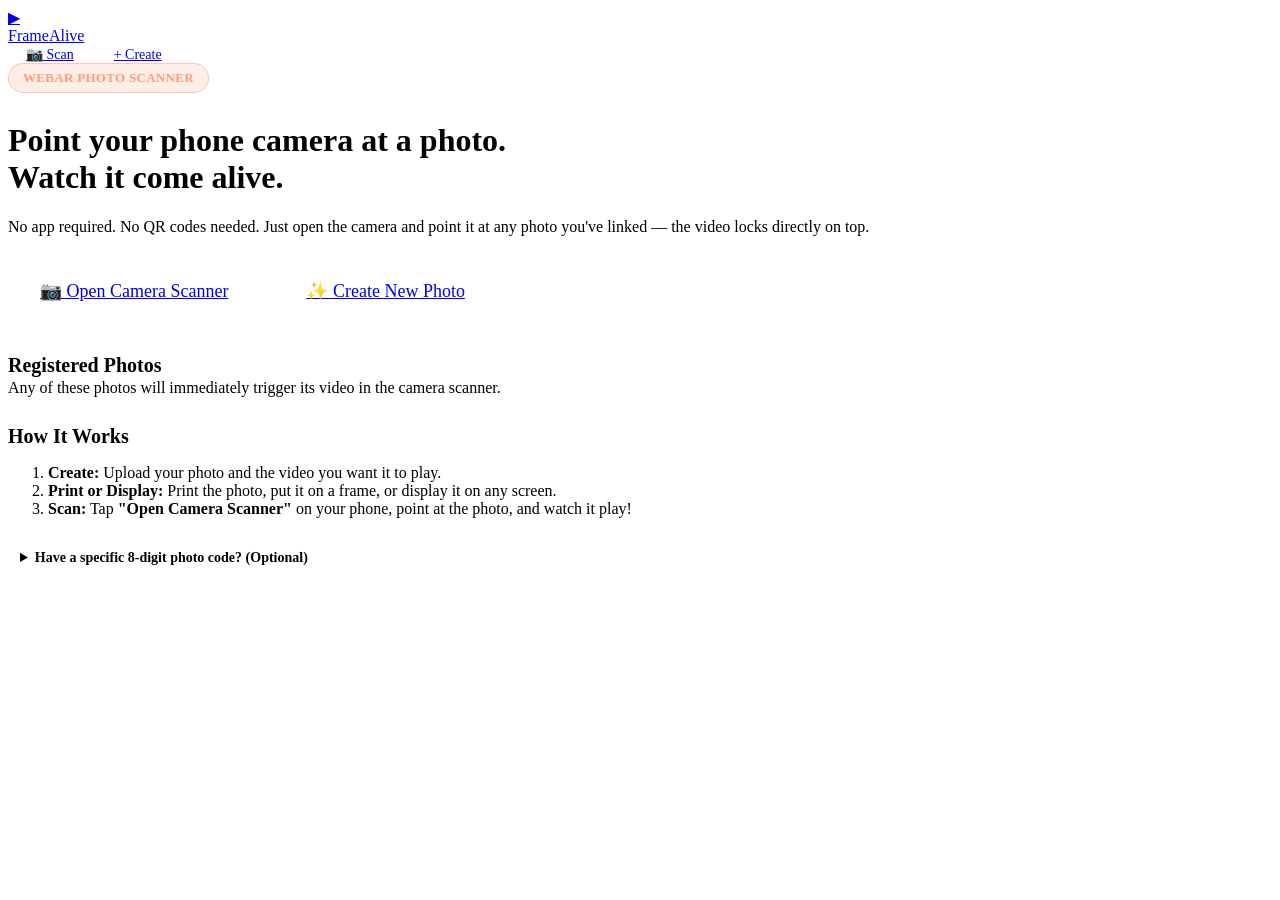
==== public/index.html @ 2992c20b "Initial commit for FrameAlive - Vercel ready" ====
<!doctype html>
<html lang="en">
<head>
  <meta charset="utf-8">
  <meta name="viewport" content="width=device-width, initial-scale=1">
  <title>FrameAlive - Bring Photos to Life with AR</title>
  <link rel="preconnect" href="https://fonts.googleapis.com">
  <link rel="preconnect" href="https://fonts.gstatic.com" crossorigin>
  <link href="https://fonts.googleapis.com/css2?family=Plus+Jakarta+Sans:wght@400;500;600;700;800&display=swap" rel="stylesheet">
  <link rel="stylesheet" href="/style.css">
  <style>
    .hero-badge {
      display: inline-flex;
      align-items: center;
      gap: 8px;
      padding: 6px 14px;
      border-radius: 999px;
      background: rgba(255, 106, 61, 0.12);
      border: 1px solid rgba(255, 106, 61, 0.3);
      color: #ff9d75;
      font-size: 13px;
      font-weight: 700;
      letter-spacing: 0.3px;
      text-transform: uppercase;
      margin-bottom: 8px;
    }
    .cta-group {
      display: flex;
      gap: 14px;
      flex-wrap: wrap;
      margin: 28px 0 10px;
    }
    .cta-btn-main {
      padding: 16px 32px;
      font-size: 18px;
      border-radius: 14px;
    }
  </style>
</head>
<body>
  <header class="top">
    <a class="logo" href="/">
      <div class="logo-icon">▶</div>
      Frame<span>Alive</span>
    </a>
    <div class="header-actions">
      <a class="btn" href="/scan" style="padding:10px 18px;font-size:14px">📷 Scan</a>
      <a class="btn secondary" href="/create.html" style="padding:10px 18px;font-size:14px">+ Create</a>
    </div>
  </header>

  <main class="wrap">
    <div class="hero-badge">WebAR Photo Scanner</div>
    <h1>Point your phone camera at a photo.<br>Watch it come alive.</h1>
    <p class="lead">
      No app required. No QR codes needed. Just open the camera and point it at any photo you've linked — the video locks directly on top.
    </p>

    <div class="cta-group">
      <a class="btn cta-btn-main" href="/scan">
        📷 Open Camera Scanner
      </a>
      <a class="btn secondary cta-btn-main" href="/create.html">
        ✨ Create New Photo
      </a>
    </div>

    <!-- Active Gallery Section -->
    <div class="card" id="gallerySection" style="margin-top:36px">
      <div style="display:flex;justify-content:space-between;align-items:center;flex-wrap:wrap;gap:8px">
        <div>
          <h2 style="margin:0;font-size:20px">Registered Photos</h2>
          <p class="hint" style="margin:2px 0 0">Any of these photos will immediately trigger its video in the camera scanner.</p>
        </div>
        <span id="galleryCount" style="color:var(--accent-2);font-weight:700;font-size:14px">Loading...</span>
      </div>
      <div id="galleryGrid" class="gallery-grid"></div>
    </div>

    <!-- How It Works -->
    <div class="card" style="margin-top:28px">
      <h2 style="margin:0 0 16px;font-size:20px">How It Works</h2>
      <ol class="steps">
        <li>
          <div>
            <b>Create:</b> Upload your photo and the video you want it to play.
          </div>
        </li>
        <li>
          <div>
            <b>Print or Display:</b> Print the photo, put it on a frame, or display it on any screen.
          </div>
        </li>
        <li>
          <div>
            <b>Scan:</b> Tap <b>"Open Camera Scanner"</b> on your phone, point at the photo, and watch it play!
          </div>
        </li>
      </ol>
    </div>

    <!-- Optional Code Form (Collapsed Helper) -->
    <details style="margin-top:20px;padding:12px;color:var(--text-muted);font-size:14px;">
      <summary style="cursor:pointer;font-weight:600">Have a specific 8-digit photo code? (Optional)</summary>
      <form id="codeForm" class="row" style="margin-top:12px">
        <input id="code" type="text" placeholder="e.g. 8dc67749" maxlength="8" style="flex:1" autocomplete="off">
        <button class="btn secondary" type="submit">Open Link</button>
      </form>
    </details>
  </main>

  <script>
    // Load registered experiences and render preview gallery
    async function loadGallery() {
      try {
        const res = await fetch("/api/experiences");
        if (!res.ok) throw new Error();
        const data = await res.json();
        const exps = data.experiences || [];
        const countEl = document.getElementById("galleryCount");
        const grid = document.getElementById("galleryGrid");

        countEl.textContent = `${exps.length} Ready to scan`;

        if (exps.length === 0) {
          grid.innerHTML = `
            <div style="grid-column:1/-1;text-align:center;padding:24px 0;color:var(--text-muted)">
              No photos created yet. <a href="/create.html" style="color:var(--accent-2)">Create your first one!</a>
            </div>
          `;
          return;
        }

        grid.innerHTML = exps.map(exp => `
          <div class="gallery-card">
            <img class="gallery-thumb" src="${exp.photo_url}" alt="${exp.title}" loading="lazy">
            <div class="gallery-title">${exp.title || "Untitled"}</div>
            <a class="btn secondary" href="/scan" style="padding:8px 12px;font-size:13px;width:100%;justify-content:center">
              Scan This
            </a>
          </div>
        `).join("");
      } catch (e) {
        console.error(e);
        document.getElementById("galleryCount").textContent = "";
      }
    }

    loadGallery();

    document.getElementById("codeForm").addEventListener("submit", (e) => {
      e.preventDefault();
      const code = document.getElementById("code").value.trim().toLowerCase();
      if (/^[a-f0-9]{8}$/.test(code)) {
        location.href = "/s/" + code;
      } else {
        alert("Please enter a valid 8-character code (e.g. 8dc67749)");
      }
    });
  </script>
</body>
</html>
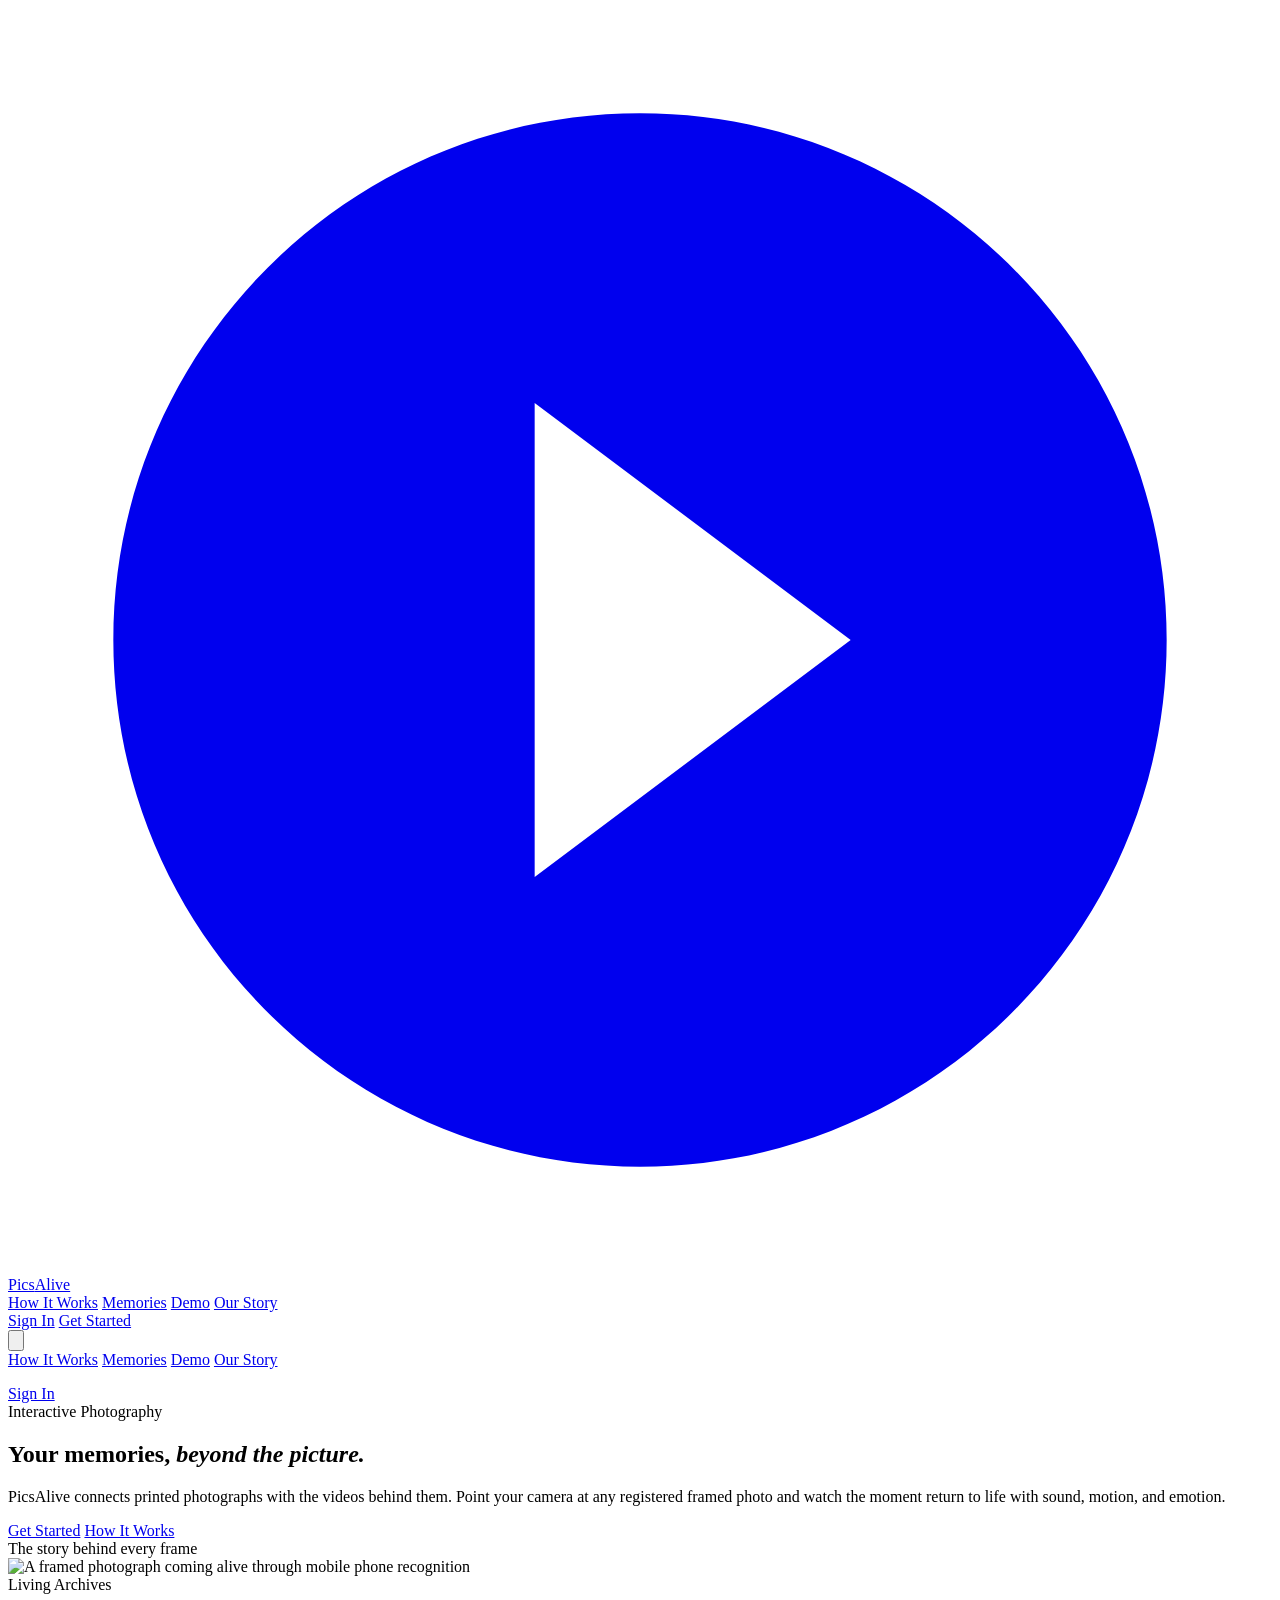
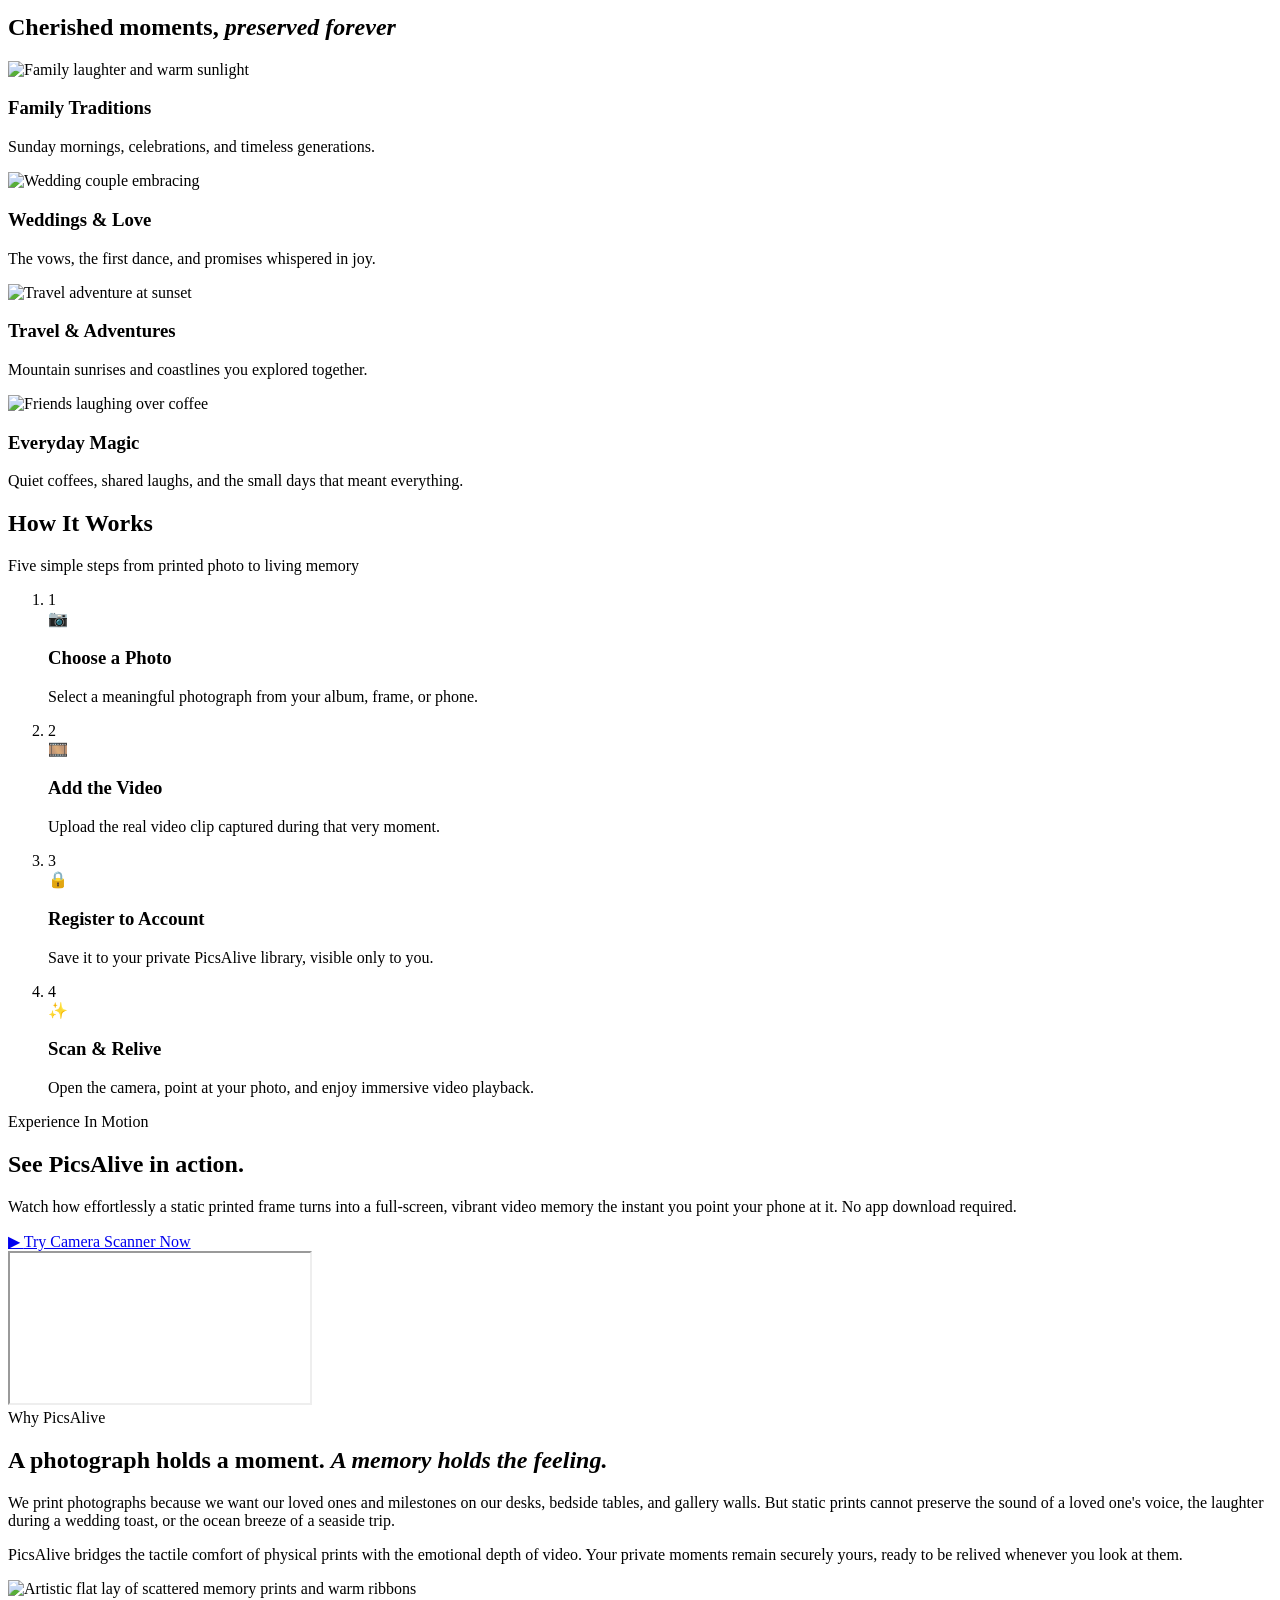
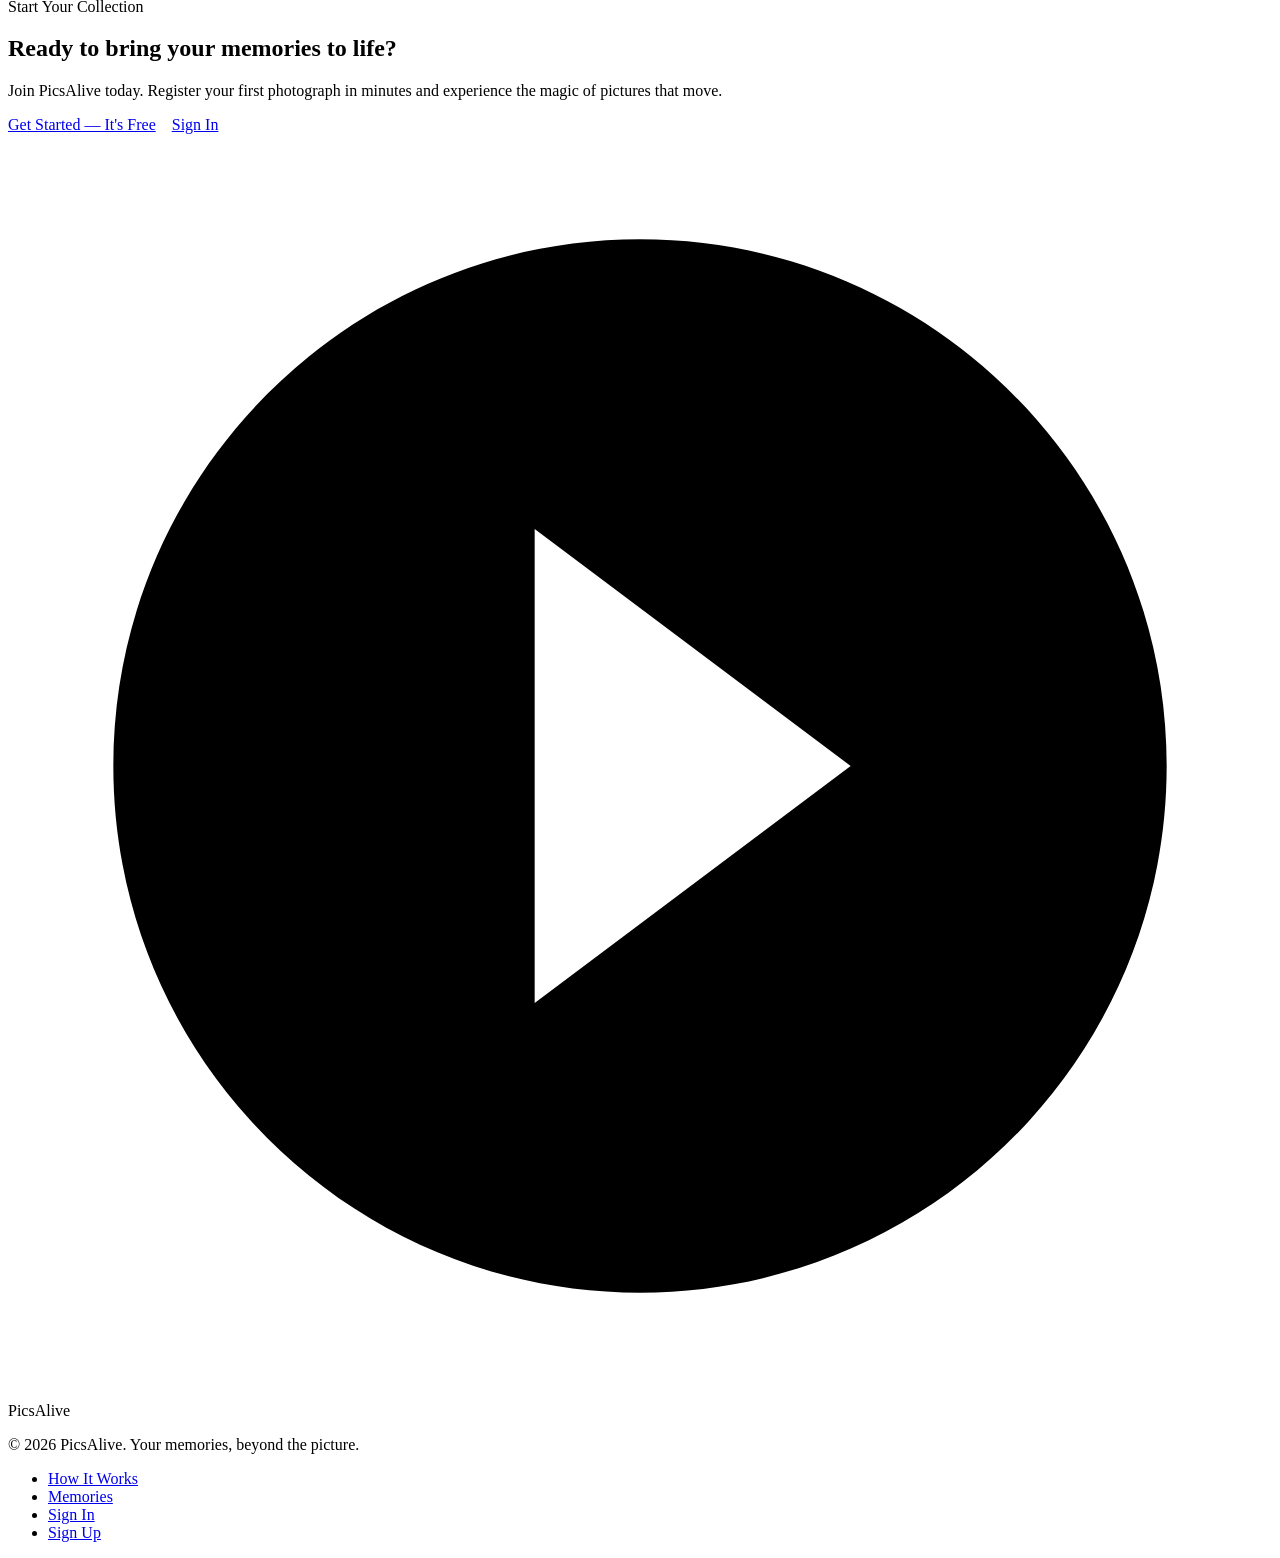
==== commit a8222252: "PicsAlive: Redesign, rebrand, Firebase auth & user-isolated memories" ====
--- a/public/index.html
+++ b/public/index.html
@@ -3,158 +3,316 @@
 <head>
   <meta charset="utf-8">
   <meta name="viewport" content="width=device-width, initial-scale=1">
-  <title>FrameAlive - Bring Photos to Life with AR</title>
+  <title>PicsAlive — Your Memories, Beyond the Picture</title>
+  <meta name="description" content="Connect physical photographs with living video memories. Scan your favorite printed photos and watch them come alive with sound and motion.">
+
+  <!-- Open Graph / SEO -->
+  <meta property="og:title" content="PicsAlive — Your Memories, Beyond the Picture">
+  <meta property="og:description" content="Turn physical photographs into living, breathing memories with video playback.">
+  <meta property="og:type" content="website">
+
+  <!-- Fonts & Stylesheet -->
   <link rel="preconnect" href="https://fonts.googleapis.com">
   <link rel="preconnect" href="https://fonts.gstatic.com" crossorigin>
-  <link href="https://fonts.googleapis.com/css2?family=Plus+Jakarta+Sans:wght@400;500;600;700;800&display=swap" rel="stylesheet">
+  <link href="https://fonts.googleapis.com/css2?family=Inter:wght@300;400;500;600;700&family=Playfair+Display:ital,wght@0,400;0,500;0,600;0,700;1,400;1,500;1,600;1,700&display=swap" rel="stylesheet">
   <link rel="stylesheet" href="/style.css">
-  <style>
-    .hero-badge {
-      display: inline-flex;
-      align-items: center;
-      gap: 8px;
-      padding: 6px 14px;
-      border-radius: 999px;
-      background: rgba(255, 106, 61, 0.12);
-      border: 1px solid rgba(255, 106, 61, 0.3);
-      color: #ff9d75;
-      font-size: 13px;
-      font-weight: 700;
-      letter-spacing: 0.3px;
-      text-transform: uppercase;
-      margin-bottom: 8px;
-    }
-    .cta-group {
-      display: flex;
-      gap: 14px;
-      flex-wrap: wrap;
-      margin: 28px 0 10px;
-    }
-    .cta-btn-main {
-      padding: 16px 32px;
-      font-size: 18px;
-      border-radius: 14px;
-    }
-  </style>
 </head>
 <body>
-  <header class="top">
-    <a class="logo" href="/">
-      <div class="logo-icon">▶</div>
-      Frame<span>Alive</span>
-    </a>
-    <div class="header-actions">
-      <a class="btn" href="/scan" style="padding:10px 18px;font-size:14px">📷 Scan</a>
-      <a class="btn secondary" href="/create.html" style="padding:10px 18px;font-size:14px">+ Create</a>
+
+  <!-- Navigation Bar -->
+  <header class="nav" id="topNav">
+    <div class="container nav__inner">
+      <a class="nav__logo" href="/" aria-label="PicsAlive Home">
+        <span class="nav__logo-icon">
+          <svg viewBox="0 0 24 24" fill="currentColor">
+            <path d="M12 2C6.48 2 2 6.48 2 12s4.48 10 10 10 10-4.48 10-10S17.52 2 12 2zm-2 14.5v-9l6 4.5-6 4.5z"/>
+          </svg>
+        </span>
+        Pics<span>Alive</span>
+      </a>
+
+      <nav class="nav__links" id="navLinks">
+        <a href="#how-it-works">How It Works</a>
+        <a href="#memories">Memories</a>
+        <a href="#demo">Demo</a>
+        <a href="#about">Our Story</a>
+      </nav>
+
+      <div class="nav__actions" id="navActions">
+        <a class="nav__signin" href="/signin.html" id="navSignInLink">Sign In</a>
+        <a class="btn btn--primary btn--sm" href="/signup.html" id="navCtaLink">Get Started</a>
+      </div>
+
+      <!-- Mobile Hamburger Toggle -->
+      <button class="nav__toggle" id="menuToggle" aria-label="Toggle navigation menu">
+        <svg viewBox="0 0 24 24" fill="none" stroke="currentColor" stroke-width="2" stroke-linecap="round">
+          <line x1="3" y1="12" x2="21" y2="12"></line>
+          <line x1="3" y1="6" x2="21" y2="6"></line>
+          <line x1="3" y1="18" x2="21" y2="18"></line>
+        </svg>
+      </button>
+    </div>
+
+    <!-- Mobile Dropdown -->
+    <div class="nav__mobile" id="mobileMenu">
+      <a href="#how-it-works" class="mobile-nav-link">How It Works</a>
+      <a href="#memories" class="mobile-nav-link">Memories</a>
+      <a href="#demo" class="mobile-nav-link">Demo</a>
+      <a href="#about" class="mobile-nav-link">Our Story</a>
+      <hr style="border: none; border-top: 1px solid var(--border-light); margin: 8px 0;">
+      <a href="/signin.html">Sign In</a>
+      <a href="/signup.html" class="btn btn--primary" style="text-align: center; color: #fff;">Get Started</a>
     </div>
   </header>
 
-  <main class="wrap">
-    <div class="hero-badge">WebAR Photo Scanner</div>
-    <h1>Point your phone camera at a photo.<br>Watch it come alive.</h1>
-    <p class="lead">
-      No app required. No QR codes needed. Just open the camera and point it at any photo you've linked — the video locks directly on top.
-    </p>
-
-    <div class="cta-group">
-      <a class="btn cta-btn-main" href="/scan">
-        📷 Open Camera Scanner
-      </a>
-      <a class="btn secondary cta-btn-main" href="/create.html">
-        ✨ Create New Photo
-      </a>
-    </div>
-
-    <!-- Active Gallery Section -->
-    <div class="card" id="gallerySection" style="margin-top:36px">
-      <div style="display:flex;justify-content:space-between;align-items:center;flex-wrap:wrap;gap:8px">
-        <div>
-          <h2 style="margin:0;font-size:20px">Registered Photos</h2>
-          <p class="hint" style="margin:2px 0 0">Any of these photos will immediately trigger its video in the camera scanner.</p>
-        </div>
-        <span id="galleryCount" style="color:var(--accent-2);font-weight:700;font-size:14px">Loading...</span>
-      </div>
-      <div id="galleryGrid" class="gallery-grid"></div>
-    </div>
-
-    <!-- How It Works -->
-    <div class="card" style="margin-top:28px">
-      <h2 style="margin:0 0 16px;font-size:20px">How It Works</h2>
+  <!-- Hero Section -->
+  <section class="hero section--ivory">
+    <div class="container hero__inner">
+      <div class="hero__content">
+        <span class="label label--burgundy">Interactive Photography</span>
+        <h1 class="hero__title">
+          Your memories,
+          <em>beyond the picture.</em>
+        </h1>
+        <p class="hero__subtitle">
+          PicsAlive connects printed photographs with the videos behind them. Point your camera at any registered framed photo and watch the moment return to life with sound, motion, and emotion.
+        </p>
+
+        <div class="hero__buttons">
+          <a class="btn btn--primary btn--lg" href="/signup.html">Get Started</a>
+          <a class="btn btn--secondary btn--lg" href="#how-it-works">How It Works</a>
+        </div>
+
+        <div class="hero__tagline">
+          The story behind every frame
+        </div>
+      </div>
+
+      <div class="hero__image">
+        <img src="/images/hero-frame.jpg" alt="A framed photograph coming alive through mobile phone recognition" width="520" height="520">
+      </div>
+    </div>
+  </section>
+
+  <!-- Memory Showcase -->
+  <section class="section section--cream memories" id="memories">
+    <div class="container">
+      <span class="label">Living Archives</span>
+      <h2 class="memories__title">
+        Cherished moments, <em>preserved forever</em>
+      </h2>
+
+      <div class="memories__grid">
+        <div class="memory-card">
+          <img class="memory-card__image" src="/images/memory-family.jpg" alt="Family laughter and warm sunlight" loading="lazy">
+          <h3 class="memory-card__title">Family Traditions</h3>
+          <p class="memory-card__desc">Sunday mornings, celebrations, and timeless generations.</p>
+        </div>
+
+        <div class="memory-card">
+          <img class="memory-card__image" src="/images/memory-wedding.jpg" alt="Wedding couple embracing" loading="lazy">
+          <h3 class="memory-card__title">Weddings & Love</h3>
+          <p class="memory-card__desc">The vows, the first dance, and promises whispered in joy.</p>
+        </div>
+
+        <div class="memory-card">
+          <img class="memory-card__image" src="/images/memory-travel.jpg" alt="Travel adventure at sunset" loading="lazy">
+          <h3 class="memory-card__title">Travel & Adventures</h3>
+          <p class="memory-card__desc">Mountain sunrises and coastlines you explored together.</p>
+        </div>
+
+        <div class="memory-card">
+          <img class="memory-card__image" src="/images/memory-everyday.jpg" alt="Friends laughing over coffee" loading="lazy">
+          <h3 class="memory-card__title">Everyday Magic</h3>
+          <p class="memory-card__desc">Quiet coffees, shared laughs, and the small days that meant everything.</p>
+        </div>
+      </div>
+    </div>
+  </section>
+
+  <!-- How It Works Section -->
+  <section class="section section--ivory how-it-works" id="how-it-works">
+    <div class="container">
+      <h2 class="how-it-works__title">How It Works</h2>
+      <p class="how-it-works__subtitle">Five simple steps from printed photo to living memory</p>
+
       <ol class="steps">
-        <li>
-          <div>
-            <b>Create:</b> Upload your photo and the video you want it to play.
-          </div>
+        <li class="step">
+          <div class="step__number">1</div>
+          <div class="step__icon">📷</div>
+          <h3 class="step__title">Choose a Photo</h3>
+          <p class="step__desc">Select a meaningful photograph from your album, frame, or phone.</p>
         </li>
-        <li>
-          <div>
-            <b>Print or Display:</b> Print the photo, put it on a frame, or display it on any screen.
-          </div>
+
+        <li class="step">
+          <div class="step__number">2</div>
+          <div class="step__icon">🎞️</div>
+          <h3 class="step__title">Add the Video</h3>
+          <p class="step__desc">Upload the real video clip captured during that very moment.</p>
         </li>
-        <li>
-          <div>
-            <b>Scan:</b> Tap <b>"Open Camera Scanner"</b> on your phone, point at the photo, and watch it play!
-          </div>
+
+        <li class="step">
+          <div class="step__number">3</div>
+          <div class="step__icon">🔒</div>
+          <h3 class="step__title">Register to Account</h3>
+          <p class="step__desc">Save it to your private PicsAlive library, visible only to you.</p>
+        </li>
+
+        <li class="step">
+          <div class="step__number">4</div>
+          <div class="step__icon">✨</div>
+          <h3 class="step__title">Scan & Relive</h3>
+          <p class="step__desc">Open the camera, point at your photo, and enjoy immersive video playback.</p>
         </li>
       </ol>
     </div>
-
-    <!-- Optional Code Form (Collapsed Helper) -->
-    <details style="margin-top:20px;padding:12px;color:var(--text-muted);font-size:14px;">
-      <summary style="cursor:pointer;font-weight:600">Have a specific 8-digit photo code? (Optional)</summary>
-      <form id="codeForm" class="row" style="margin-top:12px">
-        <input id="code" type="text" placeholder="e.g. 8dc67749" maxlength="8" style="flex:1" autocomplete="off">
-        <button class="btn secondary" type="submit">Open Link</button>
-      </form>
-    </details>
-  </main>
+  </section>
+
+  <!-- Configurable YouTube Demonstration Video Section -->
+  <section class="section section--blue demo" id="demo">
+    <div class="container demo__inner">
+      <div class="demo__content">
+        <span class="label label--burgundy">Experience In Motion</span>
+        <h2 class="demo__title">See PicsAlive in action.</h2>
+        <p class="demo__desc">
+          Watch how effortlessly a static printed frame turns into a full-screen, vibrant video memory the instant you point your phone at it. No app download required.
+        </p>
+
+        <a class="demo__play-btn" href="/scan.html">
+          <span class="demo__play-icon">▶</span>
+          <span>Try Camera Scanner Now</span>
+        </a>
+      </div>
+
+      <div class="demo__video-wrap" id="demoVideoContainer">
+        <!-- Embedded responsive YouTube player injected via script below -->
+        <iframe
+          id="demoIframe"
+          src="https://www.youtube-nocookie.com/embed/dQw4w9WgXcQ?rel=0&modestbranding=1"
+          title="PicsAlive Demo"
+          allow="accelerometer; autoplay; clipboard-write; encrypted-media; gyroscope; picture-in-picture"
+          allowfullscreen>
+        </iframe>
+      </div>
+    </div>
+  </section>
+
+  <!-- Emotional Brand Section -->
+  <section class="section section--cream emotional" id="about">
+    <div class="container emotional__inner">
+      <div class="emotional__content">
+        <span class="label">Why PicsAlive</span>
+        <h2 class="emotional__title">
+          A photograph holds a moment.
+          <em>A memory holds the feeling.</em>
+        </h2>
+        <p class="emotional__desc" style="margin-bottom: 16px;">
+          We print photographs because we want our loved ones and milestones on our desks, bedside tables, and gallery walls. But static prints cannot preserve the sound of a loved one's voice, the laughter during a wedding toast, or the ocean breeze of a seaside trip.
+        </p>
+        <p class="emotional__desc">
+          PicsAlive bridges the tactile comfort of physical prints with the emotional depth of video. Your private moments remain securely yours, ready to be relived whenever you look at them.
+        </p>
+      </div>
+
+      <div class="emotional__image">
+        <img src="/images/emotional-collage.jpg" alt="Artistic flat lay of scattered memory prints and warm ribbons" loading="lazy">
+      </div>
+    </div>
+  </section>
+
+  <!-- Final Call to Action -->
+  <section class="cta-section section--dark">
+    <div class="container">
+      <div class="cta-section__content">
+        <span class="label" style="color: var(--powder-blue);">Start Your Collection</span>
+        <h2 class="cta-section__title">
+          Ready to bring your memories to life?
+        </h2>
+        <p class="cta-section__desc">
+          Join PicsAlive today. Register your first photograph in minutes and experience the magic of pictures that move.
+        </p>
+        <div style="display: flex; gap: 16px; flex-wrap: wrap;">
+          <a class="btn btn--primary btn--lg" href="/signup.html">Get Started — It's Free</a>
+          <a class="btn btn--outline-dark btn--lg" href="/signin.html">Sign In</a>
+        </div>
+      </div>
+    </div>
+  </section>
+
+  <!-- Footer -->
+  <footer class="footer">
+    <div class="container footer__inner">
+      <div class="footer__logo">
+        <svg viewBox="0 0 24 24">
+          <path d="M12 2C6.48 2 2 6.48 2 12s4.48 10 10 10 10-4.48 10-10S17.52 2 12 2zm-2 14.5v-9l6 4.5-6 4.5z"/>
+        </svg>
+        PicsAlive
+      </div>
+
+      <p class="footer__text">
+        © 2026 PicsAlive. Your memories, beyond the picture.
+      </p>
+
+      <ul class="footer__links">
+        <li><a href="#how-it-works">How It Works</a></li>
+        <li><a href="#memories">Memories</a></li>
+        <li><a href="/signin.html">Sign In</a></li>
+        <li><a href="/signup.html">Sign Up</a></li>
+      </ul>
+    </div>
+  </footer>
+
+  <!-- Firebase & Client Modules -->
+  <script src="https://www.gstatic.com/firebasejs/10.8.0/firebase-app-compat.js"></script>
+  <script src="https://www.gstatic.com/firebasejs/10.8.0/firebase-auth-compat.js"></script>
+  <script src="https://www.gstatic.com/firebasejs/10.8.0/firebase-firestore-compat.js"></script>
+  <script src="/js/firebase-config.js"></script>
+  <script src="/js/auth.js"></script>
 
   <script>
-    // Load registered experiences and render preview gallery
-    async function loadGallery() {
-      try {
-        const res = await fetch("/api/experiences");
-        if (!res.ok) throw new Error();
-        const data = await res.json();
-        const exps = data.experiences || [];
-        const countEl = document.getElementById("galleryCount");
-        const grid = document.getElementById("galleryGrid");
-
-        countEl.textContent = `${exps.length} Ready to scan`;
-
-        if (exps.length === 0) {
-          grid.innerHTML = `
-            <div style="grid-column:1/-1;text-align:center;padding:24px 0;color:var(--text-muted)">
-              No photos created yet. <a href="/create.html" style="color:var(--accent-2)">Create your first one!</a>
-            </div>
-          `;
-          return;
+    /**
+     * CONFIGURABLE DEMO VIDEO URL:
+     * Change this YouTube URL to any video you wish to feature on the homepage.
+     */
+    const PICSALIVE_DEMO_YOUTUBE_URL = "https://www.youtube.com/watch?v=dQw4w9WgXcQ";
+
+    // Setup YouTube embed helper
+    function getYouTubeEmbedUrl(url) {
+      if (!url) return '';
+      const match = url.match(/(?:youtu\.be\/|youtube\.com\/(?:embed\/|v\/|watch\?v=|watch\?.+&v=))([\w-]{11})/);
+      return match ? `https://www.youtube-nocookie.com/embed/${match[1]}?rel=0&modestbranding=1` : url;
+    }
+
+    const iframe = document.getElementById('demoIframe');
+    if (iframe && PICSALIVE_DEMO_YOUTUBE_URL) {
+      iframe.src = getYouTubeEmbedUrl(PICSALIVE_DEMO_YOUTUBE_URL);
+    }
+
+    // Mobile menu toggle
+    const menuToggle = document.getElementById('menuToggle');
+    const mobileMenu = document.getElementById('mobileMenu');
+    if (menuToggle && mobileMenu) {
+      menuToggle.addEventListener('click', () => {
+        mobileMenu.classList.toggle('active');
+      });
+      document.querySelectorAll('.mobile-nav-link').forEach(link => {
+        link.addEventListener('click', () => mobileMenu.classList.remove('active'));
+      });
+    }
+
+    // Dynamic auth state for navigation
+    Auth.waitForUser().then(user => {
+      if (user) {
+        const signinLink = document.getElementById('navSignInLink');
+        const ctaLink = document.getElementById('navCtaLink');
+        if (signinLink) {
+          signinLink.textContent = 'Dashboard';
+          signinLink.href = '/dashboard.html';
         }
-
-        grid.innerHTML = exps.map(exp => `
-          <div class="gallery-card">
-            <img class="gallery-thumb" src="${exp.photo_url}" alt="${exp.title}" loading="lazy">
-            <div class="gallery-title">${exp.title || "Untitled"}</div>
-            <a class="btn secondary" href="/scan" style="padding:8px 12px;font-size:13px;width:100%;justify-content:center">
-              Scan This
-            </a>
-          </div>
-        `).join("");
-      } catch (e) {
-        console.error(e);
-        document.getElementById("galleryCount").textContent = "";
-      }
-    }
-
-    loadGallery();
-
-    document.getElementById("codeForm").addEventListener("submit", (e) => {
-      e.preventDefault();
-      const code = document.getElementById("code").value.trim().toLowerCase();
-      if (/^[a-f0-9]{8}$/.test(code)) {
-        location.href = "/s/" + code;
-      } else {
-        alert("Please enter a valid 8-character code (e.g. 8dc67749)");
+        if (ctaLink) {
+          ctaLink.textContent = 'My Memories';
+          ctaLink.href = '/dashboard.html';
+        }
       }
     });
   </script>
